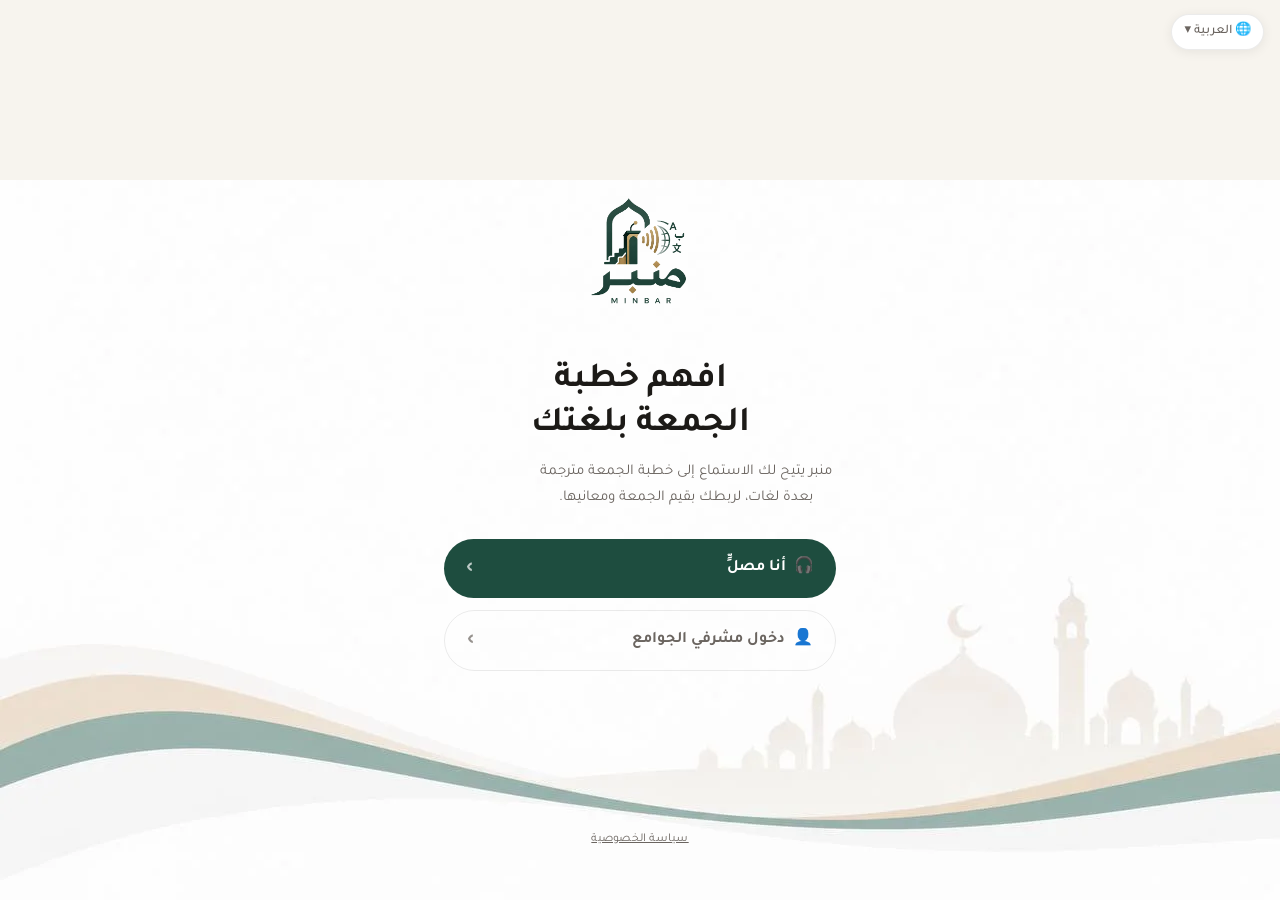
==== frontend/index.html @ a317f181 "الصفحة الرئيسية وملفات التصميم - إنشاء index.html: الصفحة الرئيسية بالشعار الكامل وزري المصلي والمشر" ====
<!DOCTYPE html>
<html lang="ar" dir="rtl">
<head>
<meta charset="UTF-8">
<meta name="viewport" content="width=device-width,initial-scale=1,viewport-fit=cover">
<title>منبر – افهم خطبة الجمعة بلغتك</title>
<link rel="preconnect" href="https://fonts.googleapis.com">
<link rel="preconnect" href="https://fonts.gstatic.com" crossorigin>
<link rel="stylesheet" href="css/style.css">
<style>
body { max-width: 480px; margin: 0 auto }

.index-wrap {
  min-height: 100dvh;
  display: flex; flex-direction: column;
  padding-block: 52px 48px;
  padding-inline: 24px;
  gap: 0;
}

.index-top {
  flex: 1;
  display: flex; flex-direction: column;
  align-items: center; justify-content: center;
  text-align: center;
  gap: 28px;
  padding-bottom: 16px;
}

.index-headline {
  font-size: clamp(1.6rem, 6vw, 2.2rem);
  font-weight: 700;
  line-height: 1.25;
  color: var(--fg);
  text-wrap: balance;
}

.index-desc {
  font-size: 0.9375rem;
  color: var(--fg-muted);
  line-height: 1.75;
  max-width: 300px;
}

.index-actions {
  width: 100%;
  display: flex; flex-direction: column; gap: 12px;
}

.btn-with-icon {
  justify-content: space-between;
  padding-inline: 22px;
}
.btn-icon-side {
  display: flex; align-items: center; gap: 8px;
}
.btn-arrow { font-size: 1.1rem; opacity: 0.7 }

.index-footer {
  text-align: center;
  padding-top: 20px;
}

/* Language pill top-left */
.lang-pill {
  position: fixed;
  top: calc(14px + env(safe-area-inset-top, 0px));
  right: 16px;
  display: flex; align-items: center; gap: 6px;
  background: var(--surface);
  border: 1px solid var(--border);
  border-radius: 50px;
  padding: 6px 12px;
  font-size: 0.82rem; font-weight: 500;
  color: var(--fg-muted);
  cursor: default;
  box-shadow: var(--shadow);
  z-index: 10;
}
</style>
</head>
<body>

<div class="lang-pill" aria-hidden="true">🌐 العربية ▾</div>

<div class="index-wrap">
  <div class="index-top">
    <img src="assets/logo-full.png" alt="شعار منبر" class="logo-img-full" style="margin:0 auto">

    <div>
      <h1 class="index-headline">افهم خطبة الجمعة بلغتك</h1>
      <p class="index-desc" style="margin-top:12px">
        منبر يتيح لك الاستماع إلى خطبة الجمعة مترجمة بعدة لغات، لربطك بقيم الجمعة ومعانيها.
      </p>
    </div>

    <div class="index-actions">
      <a href="listen.html" class="btn btn-primary btn-full btn-with-icon">
        <span class="btn-icon-side">
          <span>🎧</span>
          <span>أنا مصلٍّ</span>
        </span>
        <span class="btn-arrow">›</span>
      </a>
      <a href="broadcast.html" class="btn btn-ghost btn-full btn-with-icon">
        <span class="btn-icon-side">
          <span>👤</span>
          <span>دخول مشرفي الجوامع</span>
        </span>
        <span class="btn-arrow">›</span>
      </a>
    </div>
  </div>

  <div class="index-footer">
    <a href="privacy.html" class="t-micro t-muted" style="text-decoration:underline">سياسة الخصوصية</a>
  </div>
</div>

</body>
</html>
---- frontend/css/style.css ----
/* ─────────────────────────────────────────────────────────────
   Minbar – shared design system
   Mobile-first · Arabic-first · theme-aware
   ───────────────────────────────────────────────────────────── */

@import url('https://fonts.googleapis.com/css2?family=Tajawal:wght@400;500;700&family=Inter:wght@400;500;600&family=Noto+Nastaliq+Urdu:wght@400;700&family=Noto+Sans+Devanagari:wght@400;600&display=swap');

/* ── Design tokens (light) ───────────────────────────────── */
:root {
  /* Brand */
  --green:        #1E4D3F;
  --green-mid:    #27634f;
  --green-soft:   rgba(30, 77, 63, 0.09);
  --gold:         #B8955A;
  --gold-light:   #d4af7a;
  --gold-bg:      #fdf8ef;
  --gold-border:  rgba(184, 149, 90, 0.28);

  /* Surfaces */
  --bg:           #F7F4EE;
  --surface:      #ffffff;
  --surface-2:    #edeae2;
  --border:       rgba(0, 0, 0, 0.08);

  /* Text */
  --fg:           #1c1a17;
  --fg-muted:     #6b6560;
  --fg-faint:     #9a9590;

  /* Status */
  --ok:           #22c55e;
  --warn:         #f59e0b;
  --err:          #ef4444;

  /* Type stacks */
  --f-arabic:     'Tajawal', 'Segoe UI', system-ui, sans-serif;
  --f-latin:      'Inter', system-ui, sans-serif;
  --f-urdu:       'Noto Nastaliq Urdu', Georgia, serif;
  --f-hindi:      'Noto Sans Devanagari', system-ui, sans-serif;

  /* Shape */
  --r:            14px;
  --r-sm:         8px;
  --shadow:       0 2px 12px rgba(0, 0, 0, 0.07);
  --shadow-md:    0 6px 28px rgba(0, 0, 0, 0.11);
}

/* ── Dark theme ──────────────────────────────────────────── */
@media (prefers-color-scheme: dark) {
  :root:not([data-theme="light"]) {
    --bg:           #0d1a15;
    --surface:      #16231e;
    --surface-2:    #1e302a;
    --border:       rgba(255, 255, 255, 0.08);
    --fg:           #ede9e2;
    --fg-muted:     #9a9590;
    --fg-faint:     #6b6560;
    --gold-bg:      #1a2219;
    --gold-border:  rgba(184, 149, 90, 0.22);
    --green-soft:   rgba(30, 77, 63, 0.18);
    color-scheme: dark;
  }
}
:root[data-theme="dark"] {
  --bg:           #0d1a15;
  --surface:      #16231e;
  --surface-2:    #1e302a;
  --border:       rgba(255, 255, 255, 0.08);
  --fg:           #ede9e2;
  --fg-muted:     #9a9590;
  --fg-faint:     #6b6560;
  --gold-bg:      #1a2219;
  --gold-border:  rgba(184, 149, 90, 0.22);
  --green-soft:   rgba(30, 77, 63, 0.18);
  color-scheme: dark;
}

/* ── Reset & base ────────────────────────────────────────── */
*, *::before, *::after { box-sizing: border-box; margin: 0; padding: 0 }
html  { height: 100%; scroll-behavior: smooth }
body  {
  height: 100%;
  background: var(--bg);
  color: var(--fg);
  font-family: var(--f-arabic);
  font-size: 16px;
  line-height: 1.65;
  -webkit-font-smoothing: antialiased;
  padding-inline: 20px;
  padding-top:    env(safe-area-inset-top, 0px);
  padding-bottom: env(safe-area-inset-bottom, 0px);
}
img  { max-width: 100%; display: block }

/* ── Background wave decoration ─────────────────────────── */
body {
  background-image: url('../assets/bg-mobile.webp');
  background-repeat: no-repeat;
  background-position: bottom center;
  background-size: 100% auto;
  background-attachment: fixed;
}
@media (orientation: landscape) {
  body { background-image: url('../assets/bg-desktop.webp') }
}
@media (prefers-color-scheme: dark) {
  :root:not([data-theme="light"]) body { background-image: none }
}
:root[data-theme="dark"] body { background-image: none }

/* ── Language-specific font overrides ───────────────────── */
.lang-en   { font-family: var(--f-latin) }
.lang-ur   { font-family: var(--f-urdu); line-height: 2.4 }
.lang-hi   { font-family: var(--f-hindi) }

/* ── Typography helpers ──────────────────────────────────── */
.t-display {
  font-size: clamp(1.75rem, 5vw, 2.5rem);
  font-weight: 700;
  line-height: 1.2;
  text-wrap: balance;
}
.t-title   { font-size: clamp(1.2rem, 3.5vw, 1.6rem); font-weight: 700; line-height: 1.3; text-wrap: balance }
.t-body    { font-size: 1rem;      line-height: 1.7 }
.t-small   { font-size: 0.875rem;  color: var(--fg-muted) }
.t-micro   { font-size: 0.75rem;   color: var(--fg-faint); letter-spacing: 0.02em }
.t-muted   { color: var(--fg-muted) }
.t-gold    { color: var(--gold) }
.t-green   { color: var(--green) }

/* ── Buttons ─────────────────────────────────────────────── */
.btn {
  display: inline-flex;
  align-items: center;
  justify-content: center;
  gap: 8px;
  padding: 15px 28px;
  border-radius: 50px;
  font-family: inherit;
  font-size: 1rem;
  font-weight: 600;
  cursor: pointer;
  border: none;
  transition: transform 0.12s, opacity 0.15s, background 0.18s;
  -webkit-tap-highlight-color: transparent;
  user-select: none;
  text-decoration: none;
}
.btn:active:not(:disabled) { transform: scale(0.96) }
.btn:disabled { opacity: 0.45; cursor: not-allowed }
.btn-primary  { background: var(--green); color: #fff }
.btn-primary:hover  { background: var(--green-mid) }
.btn-gold     { background: var(--gold);  color: #fff }
.btn-ghost    { background: transparent; color: var(--fg-muted); border: 1.5px solid var(--border) }
.btn-ghost:hover { background: var(--surface-2) }
.btn-sm       { padding: 10px 20px; font-size: 0.875rem; border-radius: var(--r-sm) }
.btn-full     { width: 100% }

/* ── Cards ───────────────────────────────────────────────── */
.card {
  background: var(--surface);
  border-radius: var(--r);
  border: 1px solid var(--border);
  padding: 20px;
  box-shadow: var(--shadow);
}
.card-verse {
  background: var(--gold-bg);
  border: 1.5px solid var(--gold-border);
  border-radius: var(--r);
  padding: 18px;
  position: relative;
  overflow: hidden;
}
.card-verse::before {
  content: '';
  position: absolute;
  inset-inline: 0; top: 0;
  height: 3px;
  background: linear-gradient(90deg, var(--gold) 0%, var(--gold-light) 100%);
}

/* ── Badges ──────────────────────────────────────────────── */
.badge {
  display: inline-flex;
  align-items: center;
  gap: 4px;
  padding: 3px 10px;
  border-radius: 100px;
  font-size: 0.72rem;
  font-weight: 600;
  letter-spacing: 0.01em;
  white-space: nowrap;
}
.badge-gold  { background: rgba(184,149,90,0.14); color: var(--gold) }
.badge-green { background: var(--green-soft); color: var(--green) }
.badge-gray  { background: var(--surface-2); color: var(--fg-muted) }

/* ── Connection dot ──────────────────────────────────────── */
.conn-dot {
  width: 8px; height: 8px;
  border-radius: 50%;
  background: var(--err);
  flex-shrink: 0;
  display: inline-block;
}
.conn-dot.connected    { background: var(--ok) }
.conn-dot.connecting   { background: var(--warn); animation: pulse-dot 1.2s ease-in-out infinite }
.conn-dot.disconnected { background: var(--err) }
@keyframes pulse-dot { 0%,100% { opacity:1 } 50% { opacity:.35 } }

/* ── Screen toggle ───────────────────────────────────────── */
.screen              { display: none }
.screen.active       { display: flex; flex-direction: column }

/* ── Logo mark ───────────────────────────────────────────── */
.logo-mark { display: inline-flex; align-items: center; gap: 10px }
.logo-icon {
  width: 44px; height: 44px;
  background: var(--green);
  border-radius: 12px;
  display: flex; align-items: center; justify-content: center;
  flex-shrink: 0;
}
.logo-name { font-size: 1.5rem; font-weight: 700; color: var(--green); letter-spacing: -0.02em }

/* ── Logo images (actual PNG) ────────────────────────────── */
.logo-img-full { width: 160px; height: auto; display: block }
.logo-img-icon { width: 44px; height: 44px; object-fit: contain }
.logo-img-icon-lg { width: 80px; height: 80px; object-fit: contain }

/* ── Current-segment card ────────────────────────────────── */
.seg.is-current {
  border-color: var(--green);
  border-width: 2px;
  background: var(--surface);
}
.seg-now-bar {
  display: flex; align-items: center; justify-content: space-between;
  margin-bottom: 8px;
}
.seg-ts { font-size: 0.72rem; color: var(--fg-faint); font-variant-numeric: tabular-nums; font-family: var(--f-latin) }

/* ── Scroll-to-bottom fab ────────────────────────────────── */
.scroll-fab {
  position: fixed;
  bottom: calc(52px + env(safe-area-inset-bottom, 0px) + 10px);
  left: 50%; transform: translateX(-50%);
  background: var(--surface);
  border: 1.5px solid var(--border);
  border-radius: 50px;
  padding: 8px 16px;
  font-size: 0.82rem;
  font-family: inherit;
  color: var(--fg-muted);
  cursor: pointer;
  box-shadow: var(--shadow-md);
  display: none;
  align-items: center; gap: 6px;
  white-space: nowrap;
  z-index: 20;
  transition: opacity 0.2s;
}
.scroll-fab.visible { display: flex }

/* ── Live banner ─────────────────────────────────────────── */
.live-banner {
  background: rgba(239,68,68,0.07);
  color: var(--err);
  text-align: center;
  padding: 8px 16px;
  font-size: 0.85rem;
  font-weight: 600;
  display: flex; align-items: center; justify-content: center; gap: 6px;
}

/* ── Section label ───────────────────────────────────────── */
.section-label {
  font-size: 0.78rem;
  font-weight: 600;
  color: var(--fg-faint);
  letter-spacing: 0.04em;
  padding: 4px 0 2px;
}

/* ── Radio-style lang option ─────────────────────────────── */
.lang-opt.selected { border-color: var(--green); background: var(--green-soft) }
.lang-radio {
  width: 20px; height: 20px; border-radius: 50%;
  border: 2px solid var(--border);
  display: flex; align-items: center; justify-content: center;
  flex-shrink: 0;
  transition: border-color 0.18s;
}
.lang-opt.selected .lang-radio { border-color: var(--green) }
.lang-radio-dot {
  width: 10px; height: 10px; border-radius: 50%;
  background: var(--green);
  display: none;
}
.lang-opt.selected .lang-radio-dot { display: block }

/* ── Mosque name card on welcome screen ──────────────────── */
.mosque-card {
  display: flex; align-items: center; gap: 12px;
  background: var(--surface);
  border: 1px solid var(--border);
  border-radius: var(--r);
  padding: 14px 16px;
  box-shadow: var(--shadow);
  width: 100%; max-width: 320px;
}
.mosque-icon { font-size: 1.6rem; line-height: 1; flex-shrink: 0 }
.mosque-name { font-size: 1rem; font-weight: 600; line-height: 1.3 }
.mosque-sub  { font-size: 0.78rem; color: var(--fg-muted) }

/* ── A+/A- font controls ─────────────────────────────────── */
.font-ctrl-wrap {
  display: flex; gap: 6px; align-items: center;
}
.font-ctrl {
  background: var(--surface-2);
  border: none; border-radius: 8px;
  padding: 6px 12px;
  font-weight: 700; font-family: var(--f-latin);
  font-size: 0.85rem; color: var(--fg-muted);
  cursor: pointer; transition: background 0.15s;
}
.font-ctrl:hover { background: var(--border) }

/* ── Spinner ─────────────────────────────────────────────── */
.spinner {
  width: 44px; height: 44px;
  border: 3px solid var(--surface-2);
  border-top-color: var(--green);
  border-radius: 50%;
  animation: spin 0.85s linear infinite;
  flex-shrink: 0;
}
@keyframes spin { to { transform: rotate(360deg) } }

/* ── Form fields ─────────────────────────────────────────── */
.field-input {
  width: 100%;
  padding: 14px 16px;
  border: 1.5px solid var(--border);
  border-radius: var(--r-sm);
  background: var(--surface);
  color: var(--fg);
  font-family: inherit;
  font-size: 1rem;
  outline: none;
  transition: border-color 0.18s;
}
.field-input:focus { border-color: var(--green) }
.field-input::placeholder { color: var(--fg-faint) }

/* ── Divider ─────────────────────────────────────────────── */
.divider { height: 1px; background: var(--border) }

/* ── Layout utils ────────────────────────────────────────── */
.stack  { display: flex; flex-direction: column; gap: 12px }
.row    { display: flex; align-items: center; gap: 8px }
.spacer { flex: 1 1 auto }
.center { text-align: center; align-items: center }

/* ── Error message ───────────────────────────────────────── */
.err-msg { color: var(--err); font-size: 0.875rem; min-height: 1.25em }

/* ── Accessibility ───────────────────────────────────────── */
:focus-visible { outline: 2px solid var(--gold); outline-offset: 2px }
@media (prefers-reduced-motion: reduce) {
  *, *::before, *::after { animation-duration: 0.01ms !important; transition-duration: 0.01ms !important }
}
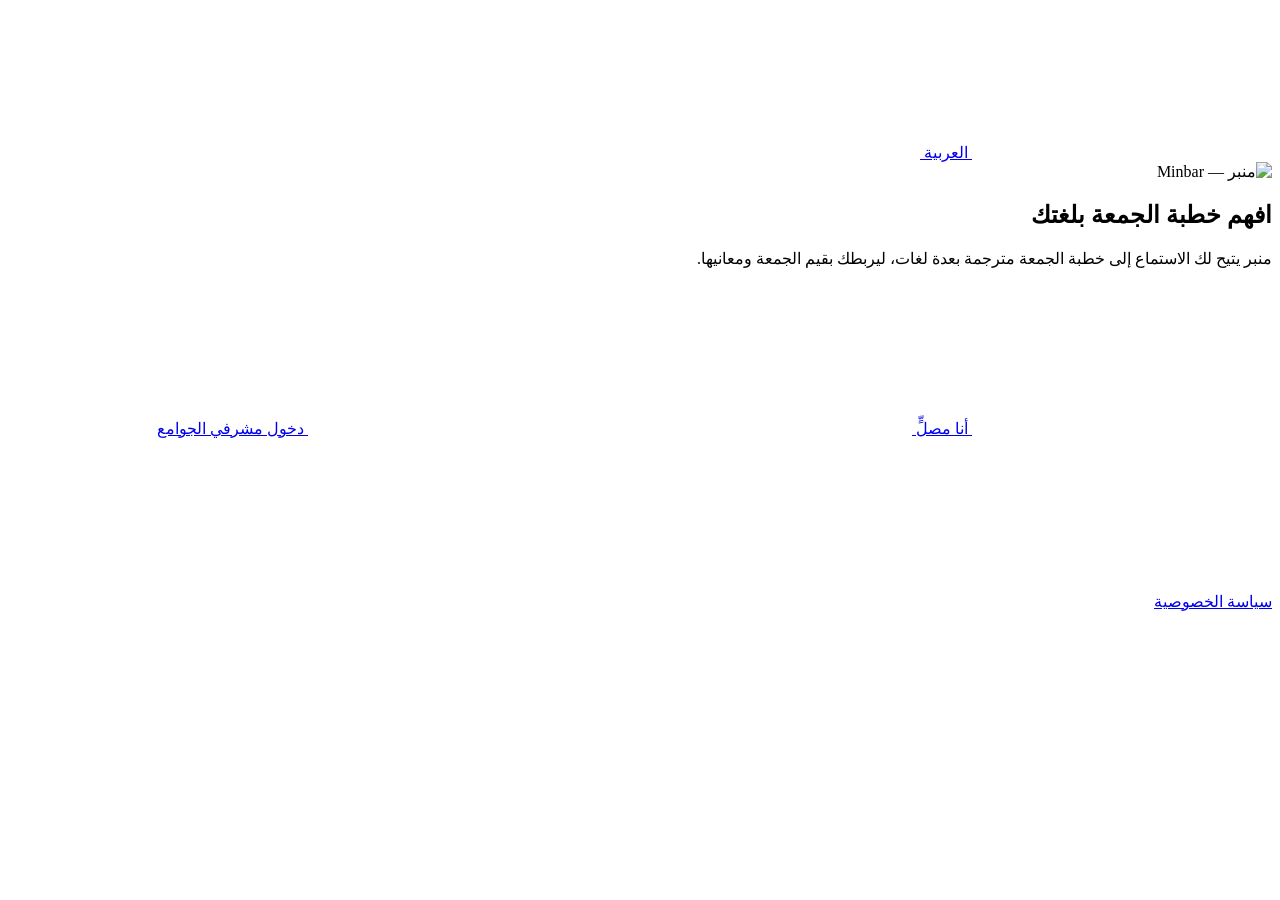
==== commit faf38748: "Integrate Minbar final production release Adopts the minbar-final-v1 architecture (api/, services/, " ====
--- a/frontend/index.html
+++ b/frontend/index.html
@@ -1,121 +1,29 @@
-<!DOCTYPE html>
+<!doctype html>
 <html lang="ar" dir="rtl">
 <head>
-<meta charset="UTF-8">
+<meta charset="utf-8">
 <meta name="viewport" content="width=device-width,initial-scale=1,viewport-fit=cover">
-<title>منبر – افهم خطبة الجمعة بلغتك</title>
-<link rel="preconnect" href="https://fonts.googleapis.com">
-<link rel="preconnect" href="https://fonts.gstatic.com" crossorigin>
-<link rel="stylesheet" href="css/style.css">
-<style>
-body { max-width: 480px; margin: 0 auto }
-
-.index-wrap {
-  min-height: 100dvh;
-  display: flex; flex-direction: column;
-  padding-block: 52px 48px;
-  padding-inline: 24px;
-  gap: 0;
-}
-
-.index-top {
-  flex: 1;
-  display: flex; flex-direction: column;
-  align-items: center; justify-content: center;
-  text-align: center;
-  gap: 28px;
-  padding-bottom: 16px;
-}
-
-.index-headline {
-  font-size: clamp(1.6rem, 6vw, 2.2rem);
-  font-weight: 700;
-  line-height: 1.25;
-  color: var(--fg);
-  text-wrap: balance;
-}
-
-.index-desc {
-  font-size: 0.9375rem;
-  color: var(--fg-muted);
-  line-height: 1.75;
-  max-width: 300px;
-}
-
-.index-actions {
-  width: 100%;
-  display: flex; flex-direction: column; gap: 12px;
-}
-
-.btn-with-icon {
-  justify-content: space-between;
-  padding-inline: 22px;
-}
-.btn-icon-side {
-  display: flex; align-items: center; gap: 8px;
-}
-.btn-arrow { font-size: 1.1rem; opacity: 0.7 }
-
-.index-footer {
-  text-align: center;
-  padding-top: 20px;
-}
-
-/* Language pill top-left */
-.lang-pill {
-  position: fixed;
-  top: calc(14px + env(safe-area-inset-top, 0px));
-  right: 16px;
-  display: flex; align-items: center; gap: 6px;
-  background: var(--surface);
-  border: 1px solid var(--border);
-  border-radius: 50px;
-  padding: 6px 12px;
-  font-size: 0.82rem; font-weight: 500;
-  color: var(--fg-muted);
-  cursor: default;
-  box-shadow: var(--shadow);
-  z-index: 10;
-}
-</style>
+<meta name="theme-color" content="#0e5847">
+<meta name="description" content="منبر: افهم خطبة الجمعة بلغتك. ترجمة مباشرة إلى English و اردو و हिन्दी.">
+<title>منبر — افهم خطبة الجمعة بلغتك</title>
+<link rel="icon" href="/assets/logo-icon.png">
+<link rel="stylesheet" href="/css/style.css">
 </head>
 <body>
-
-<div class="lang-pill" aria-hidden="true">🌐 العربية ▾</div>
-
-<div class="index-wrap">
-  <div class="index-top">
-    <img src="assets/logo-full.png" alt="شعار منبر" class="logo-img-full" style="margin:0 auto">
-
-    <div>
-      <h1 class="index-headline">افهم خطبة الجمعة بلغتك</h1>
-      <p class="index-desc" style="margin-top:12px">
-        منبر يتيح لك الاستماع إلى خطبة الجمعة مترجمة بعدة لغات، لربطك بقيم الجمعة ومعانيها.
-      </p>
-    </div>
-
-    <div class="index-actions">
-      <a href="listen.html" class="btn btn-primary btn-full btn-with-icon">
-        <span class="btn-icon-side">
-          <span>🎧</span>
-          <span>أنا مصلٍّ</span>
-        </span>
-        <span class="btn-arrow">›</span>
-      </a>
-      <a href="broadcast.html" class="btn btn-ghost btn-full btn-with-icon">
-        <span class="btn-icon-side">
-          <span>👤</span>
-          <span>دخول مشرفي الجوامع</span>
-        </span>
-        <span class="btn-arrow">›</span>
-      </a>
+<main class="app">
+<section class="screen active">
+  <div class="topbar"><a class="lang-pill" href="/listen?step=language"><svg class="i chev" aria-hidden="true"><use href="/assets/icons.svg#chevron-down"/></svg> العربية <svg class="i" aria-hidden="true"><use href="/assets/icons.svg#globe"/></svg></a></div>
+  <img src="/assets/logo-full.png" class="logo-full" alt="منبر — Minbar">
+  <div class="hero">
+    <h1>افهم خطبة الجمعة بلغتك</h1>
+    <p>منبر يتيح لك الاستماع إلى خطبة الجمعة مترجمة بعدة لغات، ليربطك بقيم الجمعة ومعانيها.</p>
+    <div class="actions">
+      <a class="btn primary" href="/listen"><svg class="i" aria-hidden="true"><use href="/assets/icons.svg#headphones"/></svg> أنا مصلٍّ <svg class="i chev" aria-hidden="true"><use href="/assets/icons.svg#chevron-left"/></svg></a>
+      <a class="btn secondary" href="/broadcast"><svg class="i" aria-hidden="true"><use href="/assets/icons.svg#users"/></svg> دخول مشرفي الجوامع <svg class="i chev" aria-hidden="true"><use href="/assets/icons.svg#chevron-left"/></svg></a>
     </div>
   </div>
-
-  <div class="index-footer">
-    <a href="privacy.html" class="t-micro t-muted" style="text-decoration:underline">سياسة الخصوصية</a>
-  </div>
-</div>
-
+  <a class="privacy-link" href="/privacy">سياسة الخصوصية</a>
+</section>
+</main>
 </body>
 </html>
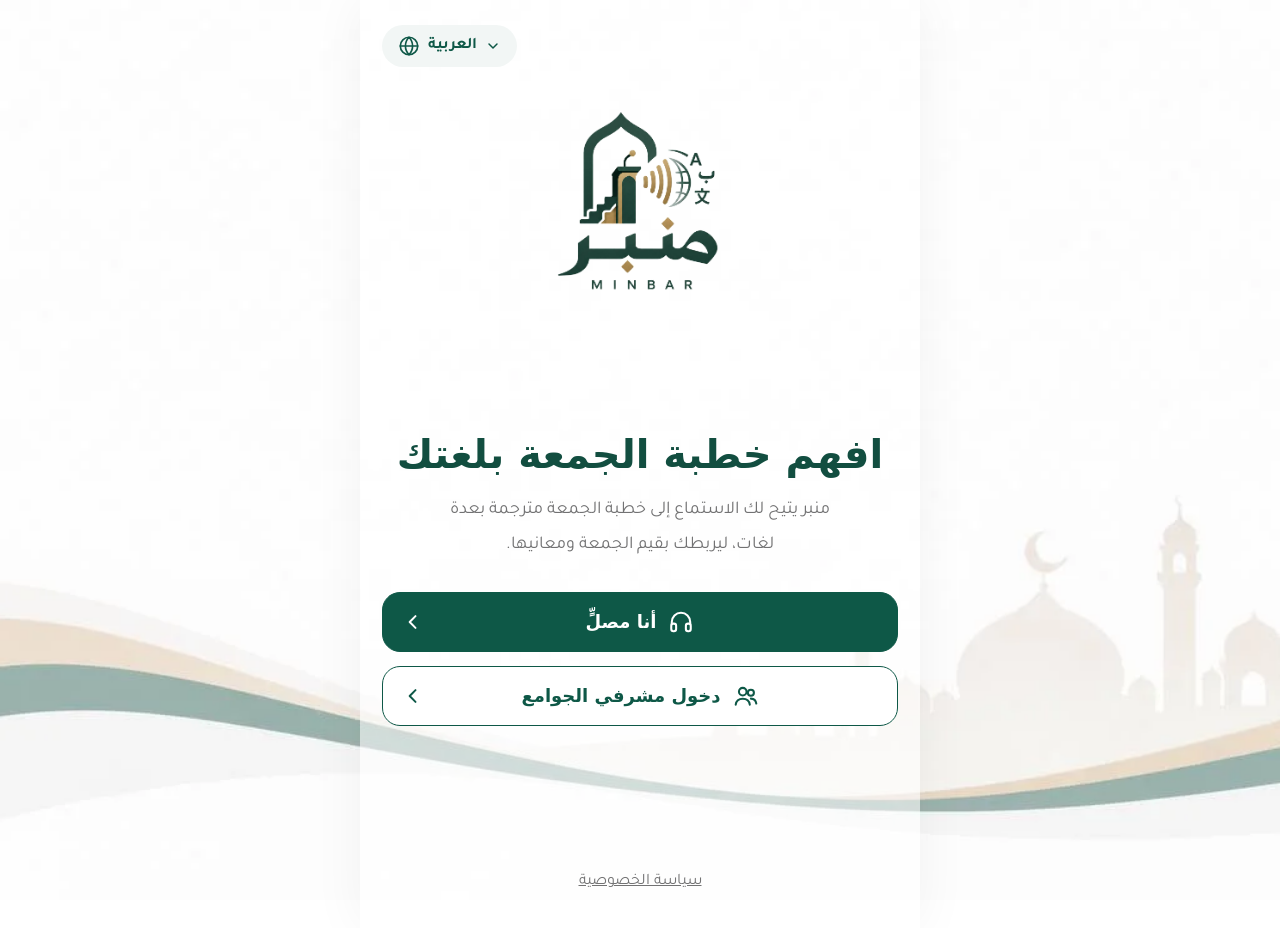
==== commit 1fa5b15d: "fix: audio segments failing with "Failed to fetch" on a separate dev server Root cause: with the pag" ====
--- a/frontend/index.html
+++ b/frontend/index.html
@@ -6,23 +6,24 @@
 <meta name="theme-color" content="#0e5847">
 <meta name="description" content="منبر: افهم خطبة الجمعة بلغتك. ترجمة مباشرة إلى English و اردو و हिन्दी.">
 <title>منبر — افهم خطبة الجمعة بلغتك</title>
-<link rel="icon" href="/assets/logo-icon.png">
-<link rel="stylesheet" href="/css/style.css">
+<link rel="icon" href="assets/logo-icon.png">
+<link rel="stylesheet" href="css/style.css">
+<script src="js/config.js"></script>
 </head>
 <body>
 <main class="app">
 <section class="screen active">
-  <div class="topbar"><a class="lang-pill" href="/listen?step=language"><svg class="i chev" aria-hidden="true"><use href="/assets/icons.svg#chevron-down"/></svg> العربية <svg class="i" aria-hidden="true"><use href="/assets/icons.svg#globe"/></svg></a></div>
-  <img src="/assets/logo-full.png" class="logo-full" alt="منبر — Minbar">
+  <div class="topbar"><a class="lang-pill" href="listen.html?step=language"><svg class="i chev" aria-hidden="true"><use href="assets/icons.svg#chevron-down"/></svg> العربية <svg class="i" aria-hidden="true"><use href="assets/icons.svg#globe"/></svg></a></div>
+  <img src="assets/logo-full.png" class="logo-full" alt="منبر — Minbar">
   <div class="hero">
     <h1>افهم خطبة الجمعة بلغتك</h1>
     <p>منبر يتيح لك الاستماع إلى خطبة الجمعة مترجمة بعدة لغات، ليربطك بقيم الجمعة ومعانيها.</p>
     <div class="actions">
-      <a class="btn primary" href="/listen"><svg class="i" aria-hidden="true"><use href="/assets/icons.svg#headphones"/></svg> أنا مصلٍّ <svg class="i chev" aria-hidden="true"><use href="/assets/icons.svg#chevron-left"/></svg></a>
-      <a class="btn secondary" href="/broadcast"><svg class="i" aria-hidden="true"><use href="/assets/icons.svg#users"/></svg> دخول مشرفي الجوامع <svg class="i chev" aria-hidden="true"><use href="/assets/icons.svg#chevron-left"/></svg></a>
+      <a class="btn primary" href="listen.html"><svg class="i" aria-hidden="true"><use href="assets/icons.svg#headphones"/></svg> أنا مصلٍّ <svg class="i chev" aria-hidden="true"><use href="assets/icons.svg#chevron-left"/></svg></a>
+      <a class="btn secondary" href="broadcast.html"><svg class="i" aria-hidden="true"><use href="assets/icons.svg#users"/></svg> دخول مشرفي الجوامع <svg class="i chev" aria-hidden="true"><use href="assets/icons.svg#chevron-left"/></svg></a>
     </div>
   </div>
-  <a class="privacy-link" href="/privacy">سياسة الخصوصية</a>
+  <a class="privacy-link" href="privacy.html">سياسة الخصوصية</a>
 </section>
 </main>
 </body>
--- a/frontend/css/style.css
+++ b/frontend/css/style.css
@@ -0,0 +1,255 @@
+@import url('https://fonts.googleapis.com/css2?family=Tajawal:wght@400;500;700;800&family=Inter:wght@400;500;600;700&family=Noto+Nastaliq+Urdu:wght@400;700&family=Noto+Sans+Devanagari:wght@400;600;700&family=Amiri+Quran&display=swap');
+
+/* Tokens sampled from docs/design/*.jpg */
+:root{
+  --green:#0e5847; --green-dark:#034539; --ink:#124e40; --green-soft:#f2f6f5; --green-tint:#f4f8f7;
+  --gold:#b8873a; --gold-soft:#fdf5ea; --gold-border:#e4dcb5; --gold-inner:#fffaf4;
+  --hadith-bg:#eaf3ff; --hadith-ink:#597696;
+  --text:#242523; --muted:#727273; --faint:#9a9c9b;
+  --bg:#fff; --line:#e8ebe9; --field:#f7f9f8;
+  --danger:#e5262d; --danger-soft:#ffecee; --ok:#3ab917;
+  --warn-bg:#fff5df; --warn-ink:#8a5a12; --warn-line:#efd7a0;
+  --shadow:0 8px 30px rgba(16,74,61,.08);
+  --radius:20px;
+  --seg-font:18px;
+  --f-ar:Tajawal,system-ui,sans-serif;
+  --f-en:Inter,Tajawal,system-ui,sans-serif;
+  --f-ur:'Noto Nastaliq Urdu',Tajawal,serif;
+  --f-hi:'Noto Sans Devanagari',Inter,sans-serif;
+  --f-quran:'Amiri Quran',Tajawal,serif;
+  color-scheme:light;
+}
+*{box-sizing:border-box}
+html,body{margin:0;min-height:100%;color:var(--text)}
+body{font-family:var(--f-ar);background:var(--bg);-webkit-font-smoothing:antialiased;-webkit-tap-highlight-color:transparent}
+/* Mosque/wave background: portrait vs landscape artwork, always covering the viewport */
+body:before{content:"";position:fixed;inset:0;z-index:0;pointer-events:none;background:#fff url('../assets/bg-mobile.webp') center bottom/cover no-repeat}
+@media (orientation:landscape){body:before{background-image:url('../assets/bg-desktop.webp')}}
+a{color:inherit}
+button,input,select{font:inherit;color:inherit}
+button{cursor:pointer}
+button:disabled{cursor:not-allowed;opacity:.5}
+img{max-width:100%;display:block}
+:focus-visible{outline:3px solid rgba(184,135,58,.55);outline-offset:2px}
+.hidden{display:none!important}
+.i{width:1.15em;height:1.15em;display:inline-block;vertical-align:middle;flex:none}
+.i.lg{width:26px;height:26px}
+
+[lang=en] body,.lang-en{font-family:var(--f-en)}
+[lang=ur] body,.lang-ur{font-family:var(--f-ur)}
+[lang=hi] body,.lang-hi{font-family:var(--f-hi)}
+
+.app{position:relative;z-index:1;width:min(100%,560px);min-height:100vh;min-height:100dvh;margin:auto;padding:0 22px calc(28px + env(safe-area-inset-bottom))}
+.screen{position:relative;min-height:100vh;min-height:100dvh;display:none;flex-direction:column;padding-top:env(safe-area-inset-top)}
+.screen.active{display:flex}
+.center{align-items:center;justify-content:center;text-align:center}
+
+/* top bar + language pill (sits at the visual left in RTL, as in the designs) */
+.topbar{display:flex;align-items:center;padding-top:22px;min-height:70px}
+.lang-pill{margin-inline-start:auto;border:0;background:var(--green-soft);color:var(--green);border-radius:999px;padding:10px 16px;font-weight:700;display:inline-flex;align-items:center;gap:8px;text-decoration:none;white-space:nowrap}
+.lang-pill .i{width:22px;height:22px}
+.lang-pill .i.chev{width:16px;height:16px}
+
+/* the logo PNGs carry wide transparent padding; negative margins keep the layout tight */
+.logo-full{width:270px;margin:-4px auto -30px}
+.logo-icon{width:132px;margin:-4px auto -18px}
+.hero{text-align:center;margin:auto 0}
+.hero h1{font-size:clamp(26px,7.2vw,40px);line-height:1.25;color:var(--ink);margin:10px 0 14px;font-weight:800}
+.hero p{font-size:18px;line-height:1.9;color:var(--muted);margin:0 auto;max-width:420px}
+
+.actions{display:flex;flex-direction:column;gap:14px;margin:30px 0 18px}
+.btn{width:100%;min-height:60px;border-radius:18px;border:1.5px solid var(--green);padding:13px 22px;font-weight:800;font-size:18px;display:flex;align-items:center;justify-content:center;gap:12px;text-decoration:none;transition:transform .15s,background .15s;position:relative}
+.btn .i{width:26px;height:26px}
+.btn .chev{position:absolute;inset-inline-end:20px;width:20px;height:20px}
+.btn.primary{background:var(--green);color:#fff}
+.btn.primary:hover{background:var(--green-dark)}
+.btn.secondary{background:#fff;color:var(--green)}
+.btn.pill{border-radius:999px}
+.btn.danger{background:var(--danger);border-color:var(--danger);color:#fff}
+.btn:active:not(:disabled){transform:scale(.985)}
+.privacy-link{display:block;text-align:center;color:var(--muted);text-decoration:underline;margin:16px 0 8px}
+
+/* welcome */
+.greeting h1{font-size:clamp(42px,12vw,58px)!important}
+.greeting{min-height:80px;display:flex;align-items:center;justify-content:center}
+.greeting h1{margin:0;transition:opacity .35s ease,transform .35s ease}
+.greeting h1.fade{opacity:0;transform:translateY(6px)}
+.mosque-card{display:flex;align-items:center;gap:14px;background:var(--green-soft);border-radius:18px;padding:16px 18px;margin:20px 0;text-align:start}
+.mosque-card .pin{width:28px;height:28px;color:var(--green);flex:none}
+.mosque-card .txt{flex:1}
+.mosque-card strong{display:block;font-size:22px;color:var(--ink)}
+.mosque-card small{display:block;color:var(--muted);font-size:13px;margin-top:3px}
+.mosque-icon-box{width:84px;height:56px;border-inline-start:1px solid #d9e3df;display:grid;place-items:center;color:var(--green);flex:none}
+.mosque-icon-box .i{width:64px;height:44px}
+
+/* language */
+.language-list{display:flex;flex-direction:column;gap:12px;margin:22px 0 20px}
+.lang-option{display:grid;grid-template-columns:52px 1fr 30px;align-items:center;gap:14px;border:1.5px solid var(--line);background:#fff;border-radius:19px;padding:14px 16px;text-align:start}
+.lang-option.selected{border-color:var(--green);background:var(--green-soft)}
+.flag{width:54px;height:36px;border-radius:6px;display:block;box-shadow:0 0 0 1px rgba(0,0,0,.06)}
+.lang-option .alt{justify-self:end}
+.radio{width:26px;height:26px;border-radius:50%;border:2px solid #b9bfbc;position:relative;justify-self:end}
+.selected .radio{border-color:var(--green)}
+.selected .radio:after{content:"";position:absolute;inset:4px;border-radius:50%;background:var(--green)}
+.lang-option strong{color:var(--ink);font-size:20px;font-weight:700}
+.lang-option small{display:block;color:var(--muted);font-size:14px}
+.note{text-align:center;color:var(--muted);font-size:14px;margin-top:4px;display:flex;align-items:center;justify-content:center;gap:6px}
+
+/* waiting */
+.waiting-illustration{width:210px;margin:0 auto 22px}
+.waiting h1{color:var(--ink);font-size:clamp(28px,7vw,36px);margin:0 0 14px}
+.waiting p{color:var(--muted);font-size:19px;line-height:1.8;max-width:410px;margin:0 auto}
+.connection{margin-top:26px;background:var(--green-soft);color:var(--green);border-radius:999px;padding:10px 22px;display:inline-flex;gap:10px;align-items:center;font-weight:700}
+.dot{width:11px;height:11px;border-radius:50%;background:var(--ok);flex:none}
+.dot.red{background:var(--danger)}
+.dot.amber{background:#e8a317;animation:pulse 1.2s infinite}
+.dot.blink{animation:pulse 1.2s infinite}
+@keyframes pulse{50%{opacity:.35}}
+
+/* live */
+.live{padding:0}
+.live-head{position:sticky;top:0;z-index:5;background:rgba(255,255,255,.96);backdrop-filter:blur(10px);-webkit-backdrop-filter:blur(10px);padding:calc(14px + env(safe-area-inset-top)) 0 10px}
+.live-head-main{display:flex;align-items:center;gap:12px}
+.logo-icon-small{width:58px;flex:none}
+.live-head .mosque-name{flex:1;min-width:0}
+.live-head .mosque-name strong{display:block;color:var(--ink);font-size:21px;white-space:nowrap;overflow:hidden;text-overflow:ellipsis}
+.live-head .mosque-name small{display:block;color:var(--muted);font-size:13px;white-space:nowrap;overflow:hidden;text-overflow:ellipsis}
+.live-status{margin-top:12px;background:var(--danger-soft);color:var(--danger);border-radius:999px;padding:7px 14px;display:flex;align-items:center;justify-content:center;gap:8px;font-weight:800}
+.disconnect{display:none;margin-top:10px;background:var(--warn-bg);color:var(--warn-ink);border:1px solid var(--warn-line);padding:9px 12px;border-radius:14px;text-align:center;font-weight:700}
+.disconnect small{display:block;font-weight:500}
+.live.offline .disconnect{display:block}
+.live.offline .live-status{display:none}
+.live.offline .sermon-card{opacity:.55}
+.feed-title{font-weight:800;color:var(--text);margin:16px 2px 10px;font-size:16px}
+.feed{padding:0 0 150px}
+.sermon-card{border-radius:19px;border:1px solid var(--line);background:#fff;padding:16px 17px;margin-bottom:12px;box-shadow:var(--shadow);animation:seg-in .25s ease}
+@keyframes seg-in{from{opacity:0;transform:translateY(6px)}}
+.sermon-card.current{border:2px solid var(--green);background:var(--green-tint)}
+.sermon-card.current .seg-text{font-weight:800;color:var(--ink);font-size:calc(var(--seg-font) + 3px)}
+.sermon-card.quran{background:var(--gold-soft);border-color:var(--gold-border)}
+.sermon-card.quran.current{border:2px solid var(--gold)}
+.sermon-card.unclear{background:#f8f8f8;border:1.5px dashed #cfd2d0;box-shadow:none;color:#7d807e}
+.card-meta{display:flex;justify-content:space-between;align-items:center;gap:8px;color:var(--muted);font-size:13px;margin-bottom:10px;flex-wrap:wrap}
+.card-meta .time{font-family:var(--f-en);direction:ltr}
+.badges{display:flex;gap:8px;align-items:center;flex-wrap:wrap}
+.badge .i{width:15px;height:15px}
+.card-source .i{width:15px;height:15px}
+.badge{display:inline-flex;align-items:center;gap:6px;border-radius:999px;padding:5px 12px;background:#f0f3f2;color:var(--green);font-weight:700;font-size:13px}
+.badge.now{background:var(--green-dark);color:#fff}
+.badge.quran{background:var(--gold);color:#fff}
+.badge.hadith{background:var(--hadith-bg);color:var(--hadith-ink)}
+.badge.unclear{background:#ececec;color:#6f7270}
+.sura-ref{color:var(--gold);font-weight:700}
+.seg-text{font-size:var(--seg-font);line-height:1.9}
+.seg-text.ctx{color:var(--text)}
+.card-quran{font-family:var(--f-quran);font-size:calc(var(--seg-font) + 4px);line-height:2.2;text-align:center;direction:rtl;color:#2b2a26;margin:4px 0 10px}
+.card-tr{background:var(--gold-inner);border-radius:14px;padding:12px 14px;font-size:calc(var(--seg-font) - 2px);line-height:1.75}
+.card-source{font-size:12px;line-height:1.6;color:#7c7a72;margin-top:10px}
+.card-source .i{margin-inline-end:4px;vertical-align:-3px}
+.fail-note{font-size:12px;color:var(--warn-ink);margin-top:8px}
+.live-tools{position:fixed;bottom:0;left:50%;transform:translateX(-50%);width:min(100%,560px);z-index:10;padding:14px 22px calc(12px + env(safe-area-inset-bottom));background:linear-gradient(rgba(255,255,255,0),#fff 30%)}
+.tool-row{display:flex;align-items:center;justify-content:flex-end;gap:10px;min-height:56px}
+.circle-btn{width:56px;height:56px;border-radius:50%;border:0;background:var(--green-soft);color:var(--green);font-weight:800;font-size:20px;font-family:var(--f-en);flex:none}
+.now-btn{margin:0 auto;border:0;background:#fff;border-radius:999px;box-shadow:var(--shadow);padding:11px 18px;color:var(--text);font-weight:800;display:inline-flex;align-items:center;gap:8px}
+.now-btn .arrow{width:28px;height:28px;border-radius:50%;background:var(--green-soft);color:var(--green);display:grid;place-items:center}
+.disclaimer{text-align:center;color:var(--muted);font-size:12px;margin-top:6px}
+
+/* ended + replay */
+.ended{align-items:center;justify-content:center;text-align:center;padding-bottom:80px}
+.check{width:84px;height:84px;border-radius:50%;background:#eaf7f2;color:var(--green);display:grid;place-items:center;font-size:44px;font-weight:800;margin:0 auto}
+.check.warn{background:var(--danger-soft);color:var(--danger)}
+.ended h1{color:var(--ink);font-size:clamp(28px,7vw,36px);margin:18px 0 8px}
+.ended p{color:var(--muted);font-size:18px;margin:0}
+.dua{color:var(--gold)!important;font-weight:700}
+.rating{margin:26px 0 18px;border:1px solid var(--line);border-radius:22px;padding:20px;width:100%;background:#fff;box-shadow:var(--shadow)}
+.stars{display:flex;justify-content:center;gap:8px;direction:ltr;margin-top:12px}
+.star{border:0;background:none;font-size:34px;color:#c7cbc8;padding:2px}
+.star.on{color:var(--gold)}
+.rating .thanks{color:var(--green);font-size:14px;margin-top:8px;min-height:20px}
+.replay{padding-top:6px}
+.replay .hero h1{color:var(--ink);font-size:30px;margin-bottom:4px}
+.replay .feed{width:100%;padding-bottom:20px}
+.empty-note{text-align:center;color:var(--muted);padding:30px 10px}
+
+/* supervisor */
+.admin .screen{padding-bottom:20px}
+.admin-logo{width:220px;margin:14px auto -22px}
+.admin h1.title{text-align:center;color:var(--ink);font-size:clamp(32px,8vw,40px);margin:0;font-weight:800}
+.admin-sub{text-align:center;color:var(--muted);font-size:18px;margin-top:4px}
+.form{margin-top:26px;display:flex;flex-direction:column}
+.label{display:block;color:var(--muted);font-weight:700;margin:16px 4px 8px}
+.field{position:relative}
+.field .ico{position:absolute;top:50%;transform:translateY(-50%);inset-inline-start:16px;width:24px;height:24px;color:var(--green);pointer-events:none}
+.field .ico.gray{color:#6b6e6c}
+.field .end{position:absolute;top:50%;transform:translateY(-50%);inset-inline-end:10px;border:0;background:none;color:#5d605e;padding:6px;display:grid;place-items:center;pointer-events:none}
+.field button.end{pointer-events:auto}
+.field .end .i{width:22px;height:22px}
+.input,.select{width:100%;border:1.5px solid var(--line);border-radius:16px;padding:16px 50px;outline:none;background:var(--field);font-size:18px;appearance:none;-webkit-appearance:none}
+.input:focus,.select:focus{border-color:var(--green);background:#fff}
+.input.invalid{border-color:var(--danger);background:#fff}
+.input.code{letter-spacing:.2em;direction:ltr;text-align:right}
+.error{min-height:22px;color:var(--danger);font-size:14px;margin:8px 4px 0;font-weight:700}
+.form .btn{margin-top:14px}
+.khateeb-row{display:flex;align-items:center;gap:12px;margin-top:24px}
+.khateeb-row:before,.khateeb-row:after{content:"";flex:1;height:1px;background:var(--line)}
+.khateeb-box{text-align:center}
+.khateeb-box small{display:block;color:var(--muted);margin-bottom:6px}
+.khateeb-pill{display:flex;align-items:center;gap:6px;background:#f3f4f4;border-radius:999px;padding:4px 14px;color:#6b6e6c}
+.khateeb-input{border:0;background:none;padding:6px 0;text-align:center;width:150px;color:var(--text);outline:none}
+.khateeb-input::placeholder{color:var(--muted)}
+.khateeb-pill:focus-within{background:var(--green-soft)}
+.hint{text-align:center;color:var(--muted);font-size:14px;margin-top:14px}
+.source-grid{display:grid;grid-template-columns:1fr 1fr;gap:12px;margin-top:18px}
+.source-btn{border:2px solid var(--line);background:#fff;border-radius:18px;padding:18px 12px;text-align:center;color:var(--green);font-weight:800;display:flex;flex-direction:column;align-items:center;gap:6px}
+.source-btn .i{width:30px;height:30px}
+.source-btn.active{border-color:var(--green);background:var(--green-soft)}
+.mic-test{margin:14px 0 0;padding:16px;border-radius:18px;background:var(--green-soft);display:flex;align-items:center;gap:14px}
+.bars{display:flex;align-items:center;gap:4px;height:34px}
+.bars i{display:block;width:5px;height:6px;background:var(--green);border-radius:5px;transition:height .08s}
+.file-input{width:100%;margin-top:14px;padding:16px;border:2px dashed #cfd8d4;border-radius:18px;background:#fafcfc}
+.file-meta{color:var(--muted);font-size:13px;margin-top:6px}
+.stats-card{background:#fff;border:1px solid var(--line);box-shadow:var(--shadow);border-radius:18px;padding:16px;margin:14px 0}
+.stats-card h3{margin:0 0 10px;font-size:15px;color:var(--muted);font-weight:700}
+.stats-total{display:flex;align-items:baseline;gap:8px;color:var(--ink)}
+.stats-total strong{font-size:30px}
+.stats-grid{display:grid;grid-template-columns:repeat(4,1fr);gap:8px;text-align:center;margin-top:10px}
+.stats-grid div{background:var(--green-soft);border-radius:12px;padding:8px 4px}
+.stats-grid strong{display:block;color:var(--green);font-size:20px}
+.stats-grid small{color:var(--muted);font-size:12px}
+.tip .i{color:var(--gold);width:20px;height:20px}
+.tip{display:flex;gap:10px;align-items:flex-start;background:var(--gold-soft);border:1px solid var(--gold-border);border-radius:16px;padding:12px 14px;color:#6d5a33;font-size:14px;margin:4px 0 14px}
+.admin-live-head{display:flex;justify-content:space-between;align-items:center;margin-top:22px}
+.broadcasting{background:var(--danger-soft);color:var(--danger);padding:8px 14px;border-radius:999px;font-weight:800;display:inline-flex;align-items:center;gap:8px}
+.timer{font-family:var(--f-en);font-weight:800;font-size:22px;color:var(--ink);font-variant-numeric:tabular-nums}
+.audio-meter{height:84px;border-radius:20px;background:var(--green-soft);margin:15px 0;display:flex;align-items:center;justify-content:center;gap:5px}
+.audio-meter i{display:block;width:6px;height:8px;background:var(--green);border-radius:8px;transition:height .08s}
+.detected{background:#fff;border:1px solid var(--line);box-shadow:var(--shadow);border-radius:20px;padding:16px 18px;margin:12px 0}
+.detected small{color:var(--muted);font-weight:700}
+.detected .prev{font-size:16px;line-height:1.8;color:var(--muted);margin:8px 0 0;max-height:5.4em;overflow:hidden}
+.detected .last{font-size:21px;line-height:1.8;color:var(--ink);font-weight:800;margin:6px 0 0}
+.status-line{text-align:center;color:var(--muted);font-size:14px;margin:6px 0 12px}
+.status-line.err{color:var(--danger);font-weight:700}
+.progress{height:8px;border-radius:99px;background:var(--line);overflow:hidden;margin-top:10px}
+.progress span{display:block;height:100%;width:0;background:var(--green);transition:width .3s}
+.steps{list-style:none;padding:0;margin:22px 0;text-align:start;width:100%;display:flex;flex-direction:column;gap:12px}
+.steps li{display:flex;gap:12px;align-items:flex-start;background:var(--green-soft);border-radius:16px;padding:12px 14px;line-height:1.6}
+.steps b{flex:none;width:28px;height:28px;border-radius:50%;background:var(--green);color:#fff;display:grid;place-items:center;font-family:var(--f-en)}
+.end-stats{display:grid;grid-template-columns:1fr 1fr;gap:10px;margin:24px 0;width:100%}
+.end-stat{background:#fff;border:1px solid var(--line);box-shadow:var(--shadow);border-radius:18px;padding:16px;text-align:center}
+.end-stat strong{display:block;color:var(--green);font-size:26px;font-family:var(--f-en)}
+.end-stat small{color:var(--muted)}
+.admin .ended .actions{width:100%;margin-top:6px}
+
+/* privacy */
+.privacy{padding-top:6px}
+.privacy h1{color:var(--ink);font-size:clamp(26px,7vw,32px);margin:6px 0 2px}
+.privacy .en-title{color:var(--muted);font-family:var(--f-en);margin:0 0 10px}
+.privacy .block{padding:16px 0;border-bottom:1px solid var(--line)}
+.privacy .block h2{font-size:19px;color:var(--green);margin:0 0 6px;display:flex;gap:10px;align-items:center}
+.privacy li{margin:8px 0;color:var(--muted);line-height:1.7}
+.privacy [dir=ltr]{font-family:var(--f-en)}
+
+@media (min-width:700px){
+  .app{background:rgba(255,255,255,.55);box-shadow:0 0 50px rgba(0,0,0,.05)}
+}
+@media (prefers-reduced-motion:reduce){*{animation:none!important;transition:none!important}}
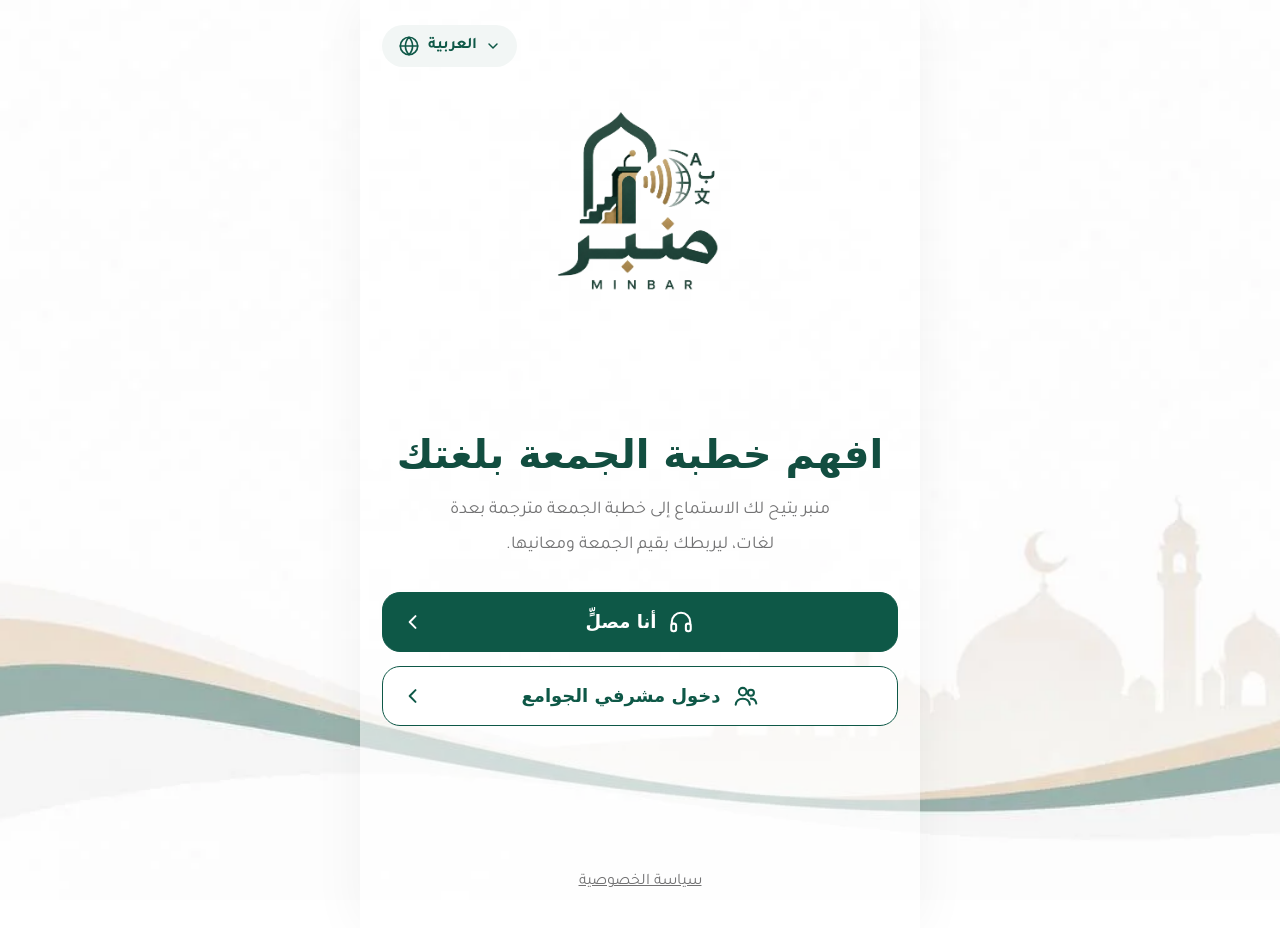
==== commit 415d3de8: "feat: interface language switcher (Arabic, English, Urdu, Hindi) - frontend/js/i18n.js: one dictiona" ====
--- a/frontend/index.html
+++ b/frontend/index.html
@@ -1,5 +1,5 @@
 <!doctype html>
-<html lang="ar" dir="rtl">
+<html lang="ar" dir="rtl" data-i18n-title="title.home">
 <head>
 <meta charset="utf-8">
 <meta name="viewport" content="width=device-width,initial-scale=1,viewport-fit=cover">
@@ -9,21 +9,22 @@
 <link rel="icon" href="assets/logo-icon.png">
 <link rel="stylesheet" href="css/style.css">
 <script src="js/config.js"></script>
+<script src="js/i18n.js"></script>
 </head>
 <body>
 <main class="app">
 <section class="screen active">
-  <div class="topbar"><a class="lang-pill" href="listen.html?step=language"><svg class="i chev" aria-hidden="true"><use href="assets/icons.svg#chevron-down"/></svg> العربية <svg class="i" aria-hidden="true"><use href="assets/icons.svg#globe"/></svg></a></div>
+  <div class="topbar"><div data-ui-lang></div></div>
   <img src="assets/logo-full.png" class="logo-full" alt="منبر — Minbar">
   <div class="hero">
-    <h1>افهم خطبة الجمعة بلغتك</h1>
-    <p>منبر يتيح لك الاستماع إلى خطبة الجمعة مترجمة بعدة لغات، ليربطك بقيم الجمعة ومعانيها.</p>
+    <h1 data-i18n="home.headline">افهم خطبة الجمعة بلغتك</h1>
+    <p data-i18n="home.desc">منبر يتيح لك الاستماع إلى خطبة الجمعة مترجمة بعدة لغات، ليربطك بقيم الجمعة ومعانيها.</p>
     <div class="actions">
-      <a class="btn primary" href="listen.html"><svg class="i" aria-hidden="true"><use href="assets/icons.svg#headphones"/></svg> أنا مصلٍّ <svg class="i chev" aria-hidden="true"><use href="assets/icons.svg#chevron-left"/></svg></a>
-      <a class="btn secondary" href="broadcast.html"><svg class="i" aria-hidden="true"><use href="assets/icons.svg#users"/></svg> دخول مشرفي الجوامع <svg class="i chev" aria-hidden="true"><use href="assets/icons.svg#chevron-left"/></svg></a>
+      <a class="btn primary" href="listen.html"><svg class="i" aria-hidden="true"><use href="assets/icons.svg#headphones"/></svg> <span data-i18n="home.worshipper">أنا مصلٍّ</span> <svg class="i chev" aria-hidden="true"><use href="assets/icons.svg#chevron-left"/></svg></a>
+      <a class="btn secondary" href="broadcast.html"><svg class="i" aria-hidden="true"><use href="assets/icons.svg#users"/></svg> <span data-i18n="home.supervisor">دخول مشرفي الجوامع</span> <svg class="i chev" aria-hidden="true"><use href="assets/icons.svg#chevron-left"/></svg></a>
     </div>
   </div>
-  <a class="privacy-link" href="privacy.html">سياسة الخصوصية</a>
+  <a class="privacy-link" href="privacy.html" data-i18n="common.privacy">سياسة الخصوصية</a>
 </section>
 </main>
 </body>
--- a/frontend/css/style.css
+++ b/frontend/css/style.css
@@ -48,6 +48,18 @@
 .topbar{display:flex;align-items:center;padding-top:22px;min-height:70px}
 .lang-pill{margin-inline-start:auto;border:0;background:var(--green-soft);color:var(--green);border-radius:999px;padding:10px 16px;font-weight:700;display:inline-flex;align-items:center;gap:8px;text-decoration:none;white-space:nowrap}
 .lang-pill .i{width:22px;height:22px}
+/* interface-language menu (opens from the top-bar language pill) */
+.ui-lang{position:relative;margin-inline-start:auto;z-index:20}
+.ui-lang .lang-pill{margin:0}
+.ui-lang-menu{position:absolute;top:calc(100% + 8px);inset-inline-end:0;min-width:190px;margin:0;padding:6px;list-style:none;background:#fff;border:1px solid var(--line);border-radius:18px;box-shadow:var(--shadow)}
+.ui-lang-menu button{width:100%;display:flex;align-items:center;gap:12px;border:0;background:none;border-radius:12px;padding:10px 12px;font-weight:700;color:var(--ink);text-align:start}
+.ui-lang-menu button:hover,.ui-lang-menu button:focus-visible{background:var(--green-soft)}
+.ui-lang-menu .flag{width:34px;height:23px;border-radius:4px;flex:none}
+.ui-lang-menu span{flex:1}
+.ui-lang-menu .check{width:18px;height:18px;color:var(--green);visibility:hidden}
+.ui-lang-menu [aria-selected=true] .check{visibility:visible}
+/* forward-pointing icons follow the reading direction */
+[dir=ltr] .btn .chev,[dir=ltr] .btn .i[data-dir-icon]{transform:scaleX(-1)}
 .lang-pill .i.chev{width:16px;height:16px}
 
 /* the logo PNGs carry wide transparent padding; negative margins keep the layout tight */
@@ -61,6 +73,8 @@
 .btn{width:100%;min-height:60px;border-radius:18px;border:1.5px solid var(--green);padding:13px 22px;font-weight:800;font-size:18px;display:flex;align-items:center;justify-content:center;gap:12px;text-decoration:none;transition:transform .15s,background .15s;position:relative}
 .btn .i{width:26px;height:26px}
 .btn .chev{position:absolute;inset-inline-end:20px;width:20px;height:20px}
+/* buttons with a trailing arrow keep the label centred and clear of the arrow */
+.btn:has(.chev){padding-inline:52px}
 .btn.primary{background:var(--green);color:#fff}
 .btn.primary:hover{background:var(--green-dark)}
 .btn.secondary{background:#fff;color:var(--green)}
